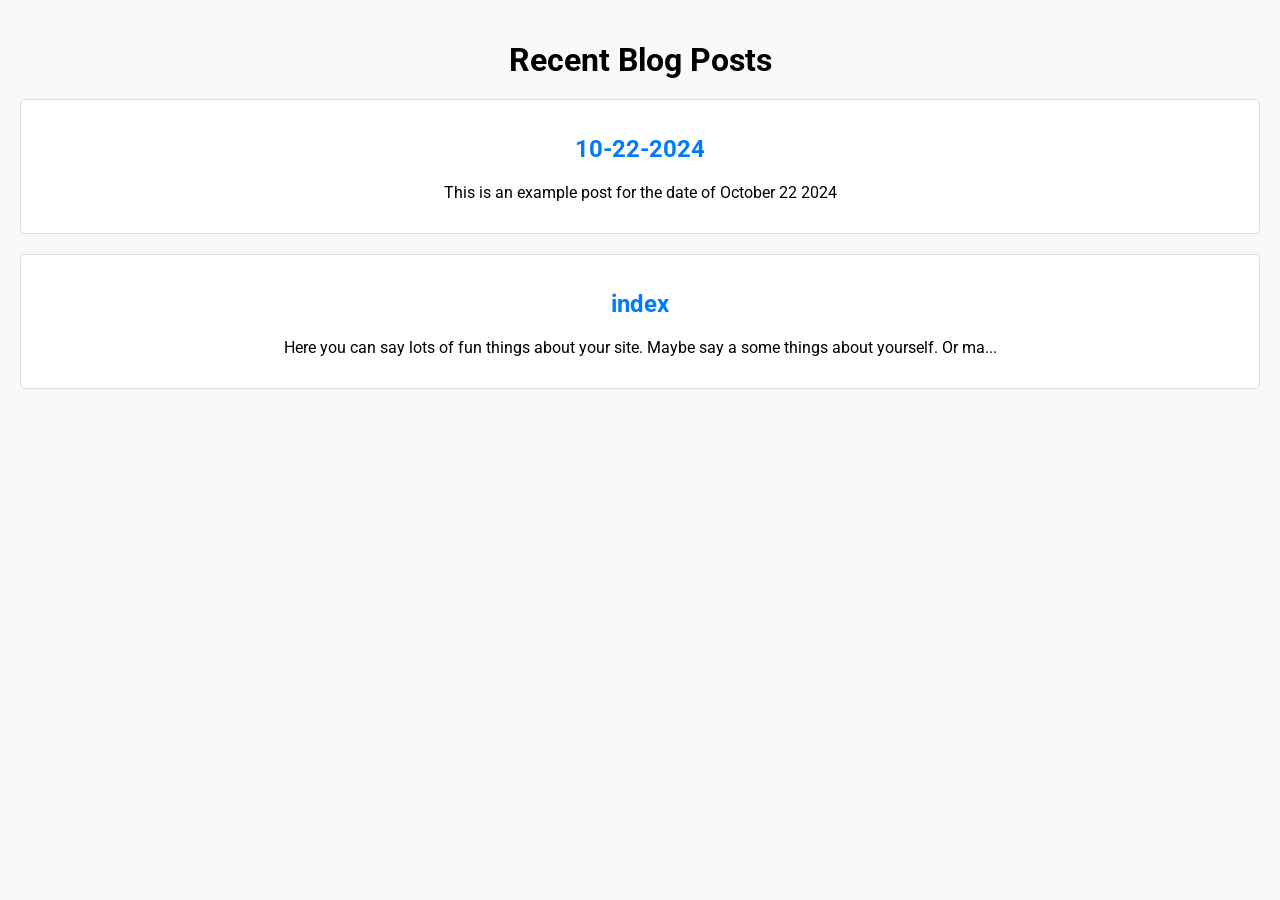
==== Natsumi/Blog/index.html @ 17ccc5b9 "Updated py file" ====
<!DOCTYPE html>
<html lang="en">
<head>
    <meta charset="UTF-8">
    <meta name="viewport" content="width=device-width, initial-scale=1.0">
    <title>My Blog</title>
    <link href="https://fonts.googleapis.com/css2?family=Roboto:wght@400;700&display=swap" rel="stylesheet">
    <style>
        body {
            font-family: 'Roboto', sans-serif;
            text-align: center;
            margin: 0;
            padding: 20px;
            background-color: #f9f9f9;
        }
        h1 {
            margin-bottom: 20px;
        }
        .post {
            margin: 20px 0;
            padding: 15px;
            border: 1px solid #ddd;
            border-radius: 5px;
            background: white;
        }
        a {
            text-decoration: none;
            color: #007bff;
        }
        a:hover {
            text-decoration: underline;
        }
    </style>
</head>
<body>
    <h1>Recent Blog Posts</h1>
    <div class="post">
        <h2><a href="Posts/10-22-2024.md">10-22-2024</a></h2>
        <p><html lang="en">
This is an example post for the date of October 22 2024
</p>
    </div>
    <div class="post">
        <h2><a href="Posts/index.md">index</a></h2>
        <p>Here you can say lots of fun things about your site.

Maybe say a some things about yourself.

Or ma...</p>
    </div>
</body>
</html>
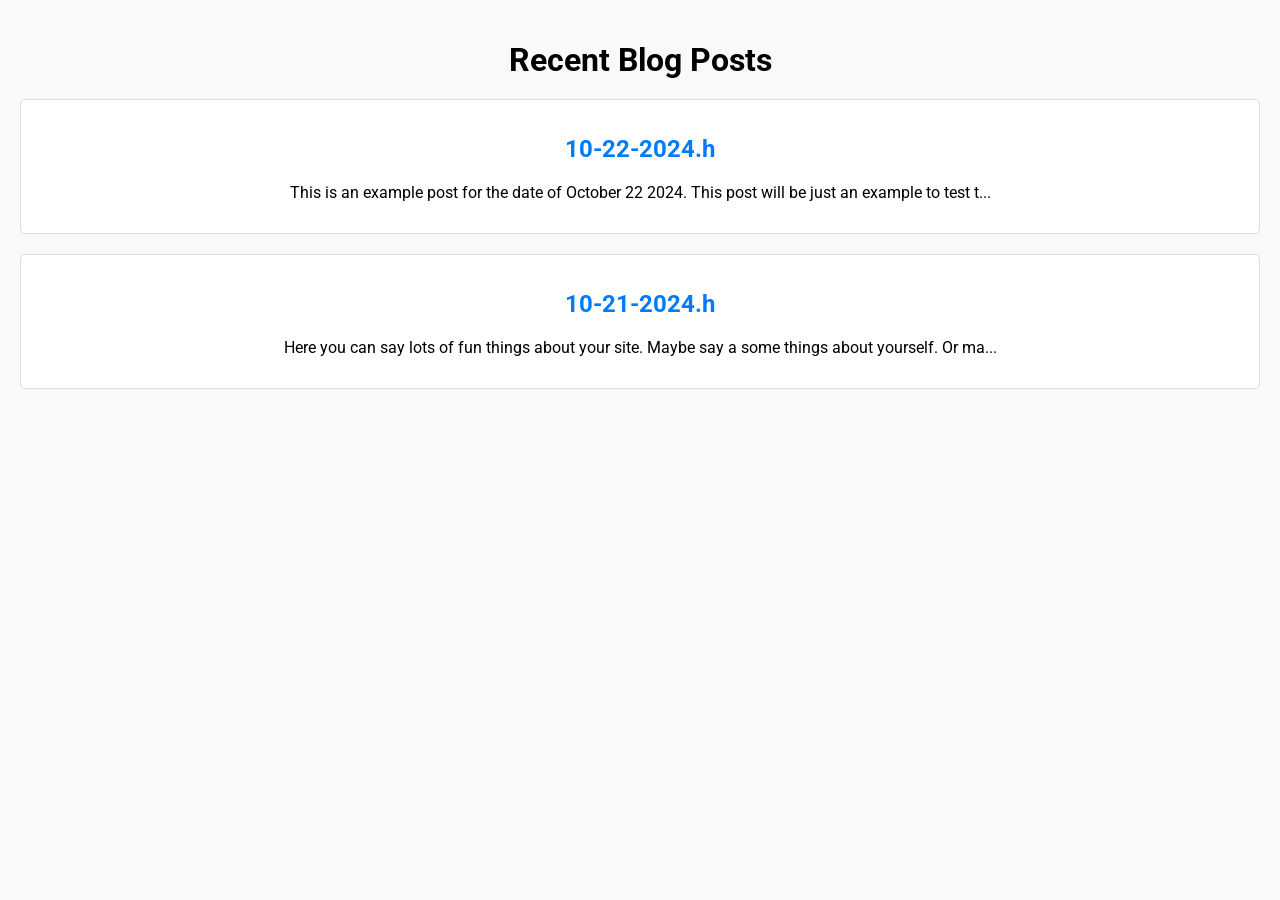
==== commit c011e05f: "Update index.html" ====
--- a/Natsumi/Blog/index.html
+++ b/Natsumi/Blog/index.html
@@ -35,13 +35,12 @@
 <body>
     <h1>Recent Blog Posts</h1>
     <div class="post">
-        <h2><a href="Posts/10-22-2024.md">10-22-2024</a></h2>
-        <p><html lang="en">
-This is an example post for the date of October 22 2024
-</p>
+        <h2><a href="Posts/10-22-2024.html">10-22-2024.h</a></h2>
+        <p>This is an example post for the date of October 22 2024.
+This post will be just an example to test t...</p>
     </div>
     <div class="post">
-        <h2><a href="Posts/index.md">index</a></h2>
+        <h2><a href="Posts/10-21-2024.html">10-21-2024.h</a></h2>
         <p>Here you can say lots of fun things about your site.
 
 Maybe say a some things about yourself.
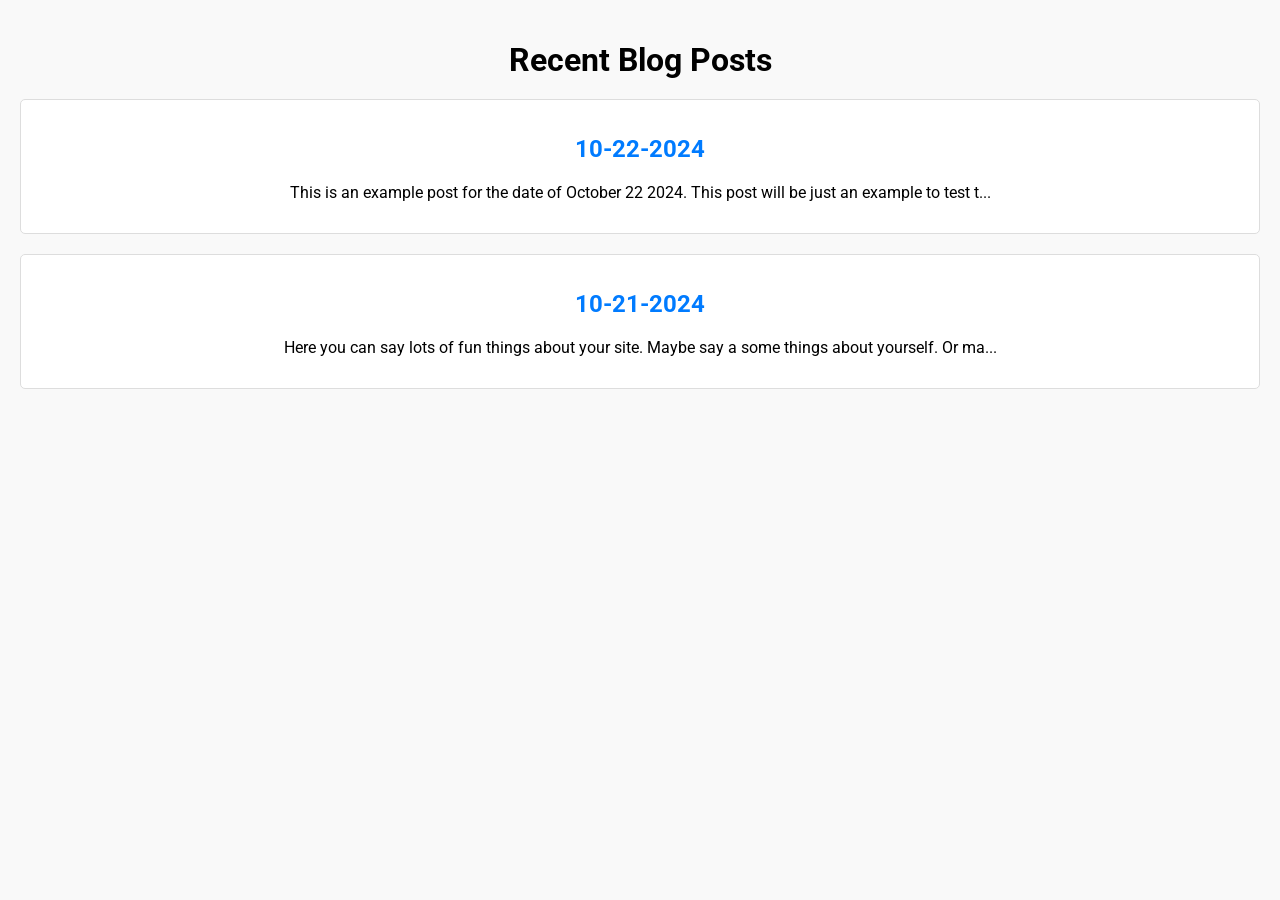
==== commit a61b3513: "Updated python file" ====
--- a/Natsumi/Blog/index.html
+++ b/Natsumi/Blog/index.html
@@ -35,12 +35,12 @@
 <body>
     <h1>Recent Blog Posts</h1>
     <div class="post">
-        <h2><a href="Posts/10-22-2024.html">10-22-2024.h</a></h2>
+        <h2><a href="Posts/10-22-2024.html">10-22-2024</a></h2>
         <p>This is an example post for the date of October 22 2024.
 This post will be just an example to test t...</p>
     </div>
     <div class="post">
-        <h2><a href="Posts/10-21-2024.html">10-21-2024.h</a></h2>
+        <h2><a href="Posts/10-21-2024.html">10-21-2024</a></h2>
         <p>Here you can say lots of fun things about your site.
 
 Maybe say a some things about yourself.
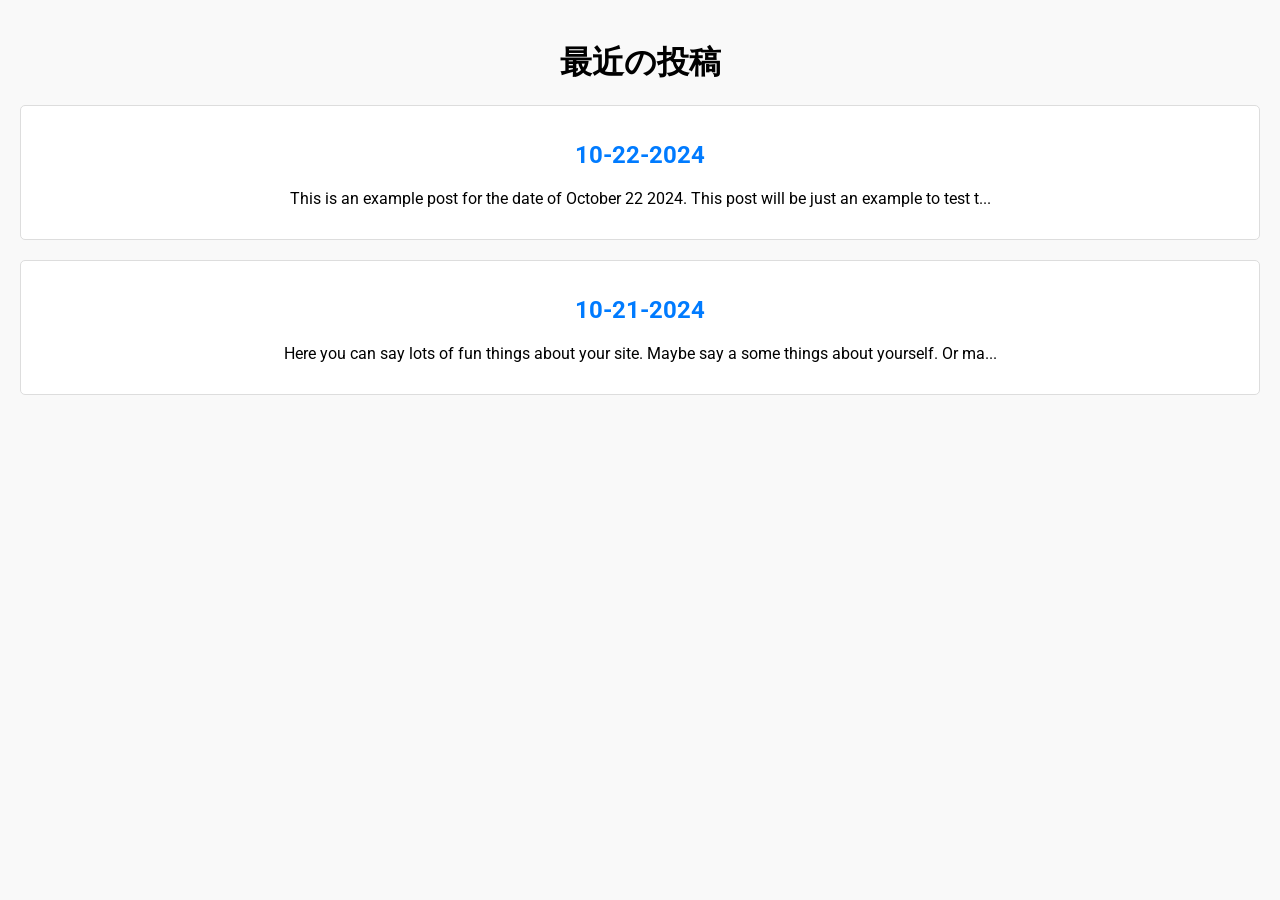
==== commit beb4c1ae: "Updated py file" ====
--- a/Natsumi/Blog/index.html
+++ b/Natsumi/Blog/index.html
@@ -3,7 +3,7 @@
 <head>
     <meta charset="UTF-8">
     <meta name="viewport" content="width=device-width, initial-scale=1.0">
-    <title>My Blog</title>
+    <title>夏海のブログ</title>
     <link href="https://fonts.googleapis.com/css2?family=Roboto:wght@400;700&display=swap" rel="stylesheet">
     <style>
         body {
@@ -33,7 +33,7 @@
     </style>
 </head>
 <body>
-    <h1>Recent Blog Posts</h1>
+    <h1>最近の投稿</h1>
     <div class="post">
         <h2><a href="Posts/10-22-2024.html">10-22-2024</a></h2>
         <p>This is an example post for the date of October 22 2024.
